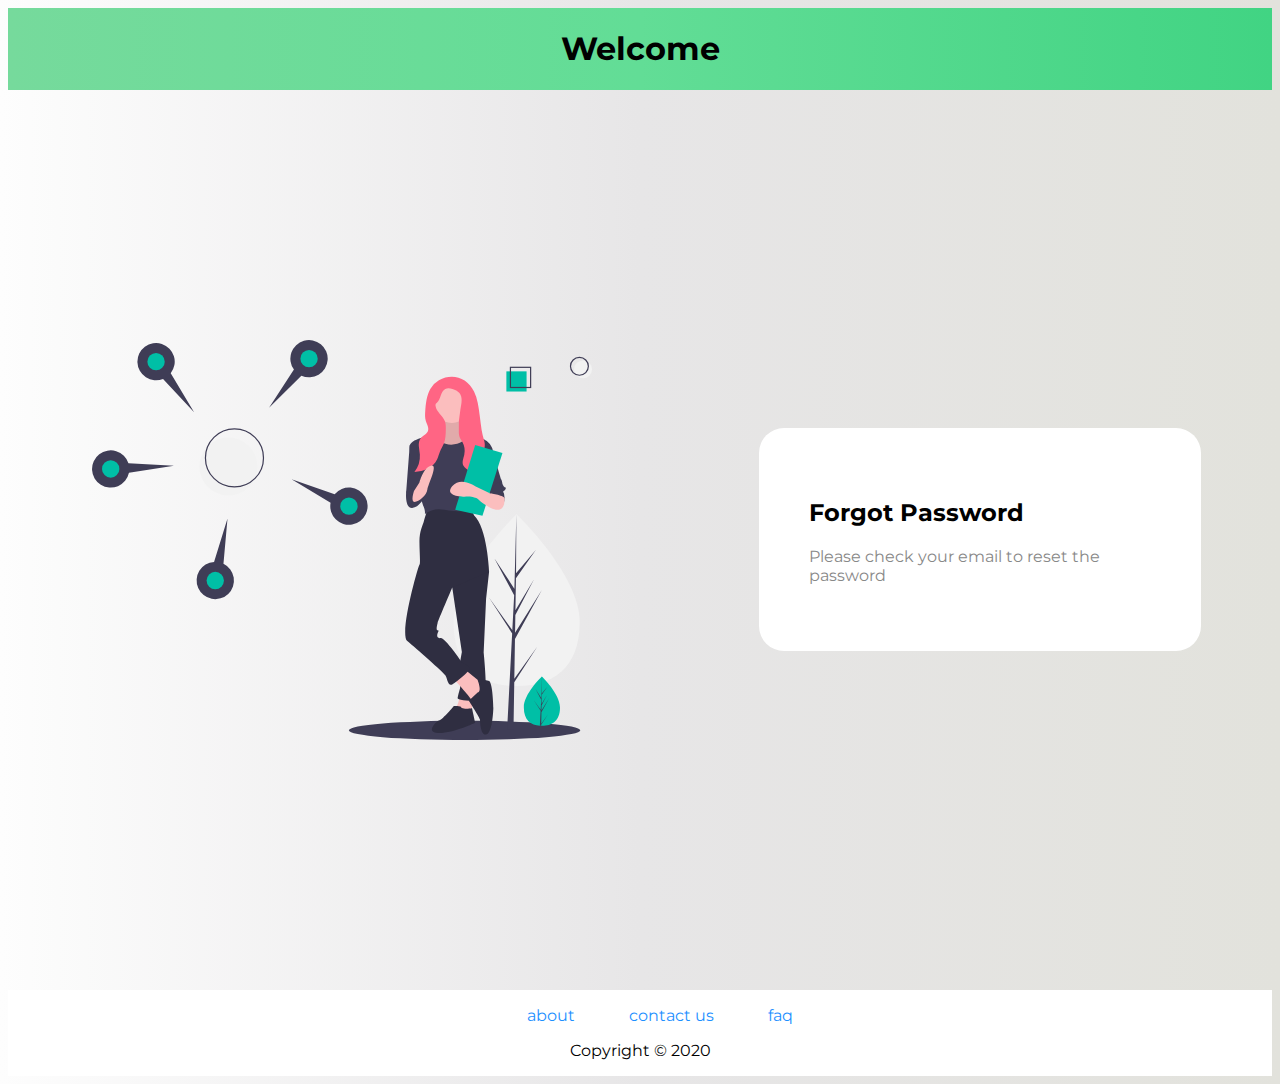
==== youngster_chat/website/static/app.forpsw.emailcom.html @ a08dcf1e "Login and Register" ====
<!DOCTYPE html>
<html>
<head>
    <title>Forgot Password</title>
    <meta name="viewport" content="width=device-width, initial-scale=1">
    <link rel="stylesheet" type="text/css" href="css/style.css">
    <link rel="stylesheet" type="javascript/text" href="js/main.js">
    <link href="https://fonts.googleapis.com/css2?family=Montserrat:wght@300;400;500;600;700;900&display=swap" rel="stylesheet">
</head>
<body>
  <div class="header">
    <h1>Welcome</h1>
  </div>
  <form action="/action_page.php">
    <div class="container">
      <div class="pic">
        <img id="slider"  src="img/analyze.svg">
      </div>
      <div id="signup" class="modal">
        <h2>Forgot Password</h2>
        <p>Please check your email to reset the password</p>
      </div>
    </div>
  </form>
  <script type="text/javascript" src="js/subs.js"></script>
  <footer class="main-footer">
    <div>
      <ul>
        <li><a href="#">about</a></li>
        <li><a href="#">contact us</a></li>
        <li><a href="#">faq</a></li>
      </ul>
      <p style="text-align: center;">Copyright &copy 2020</p>
    </div>
  </footer>
</body>
</html>
---- youngster_chat/website/static/css/style.css ----
body {
  font-family: 'Montserrat', sans-serif;
  background-image: -webkit-gradient(linear, left top, right top, from(#fdfdfd), color-stop(#e7e6e7), to(#e2e2dc));
  background-image: linear-gradient(to right, #fdfdfd, #e7e6e7, #e2e2dc);
}

* {
  -webkit-box-sizing: border-box;
          box-sizing: border-box;
}

.header {
  display: -webkit-box;
  display: -ms-flexbox;
  display: flex;
  -webkit-box-pack: center;
      -ms-flex-pack: center;
          justify-content: center;
  -webkit-box-align: center;
      -ms-flex-align: center;
          align-items: center;
  background-image: -webkit-gradient(linear, left top, right top, from(#76da9c), color-stop(#62dd96), to(#41d483));
  background-image: linear-gradient(to right, #76da9c, #62dd96, #41d483);
  margin: auto;
  min-width: 980px;
}

.header h1 {
  font-weight: 700;
  font-size: xx-large;
  text-align: center;
  color: black;
}

.container {
  width: 100vw;
  height: 100vh;
  display: -ms-grid;
  display: grid;
  -ms-grid-columns: (1fr)[2];
      grid-template-columns: repeat(2, 1fr);
  grid-gap: 7rem;
  padding: 0 2rem;
}

.container p {
  color: #888;
}

.login-container {
  padding: 50px;
  background-color: white;
  -webkit-box-shadow: #888;
          box-shadow: #888;
  border-radius: 25px;
  margin: auto;
  width: 80%;
}

.pic {
  display: -webkit-box;
  display: -ms-flexbox;
  display: flex;
  -webkit-box-pack: end;
      -ms-flex-pack: end;
          justify-content: flex-end;
  -webkit-box-align: center;
      -ms-flex-align: center;
          align-items: center;
}

.pic img {
  width: 500px;
}

.login-content {
  display: -webkit-box;
  display: -ms-flexbox;
  display: flex;
  -webkit-box-pack: start;
      -ms-flex-pack: start;
          justify-content: flex-start;
  -webkit-box-align: center;
      -ms-flex-align: center;
          align-items: center;
  text-align: center;
}

#slider {
  opacity: 1;
  -webkit-transition: opacity 3s;
  transition: opacity 3s;
}

#slider .fadeOut {
  opacity: 0;
  -webkit-transition: 3s;
  transition: 3s;
}

input[type=text], input[type=password] {
  width: 100%;
  padding: 15px;
  margin: 5px 0 22px 0;
  display: inline-block;
  border: none;
  background: #f1f1f1;
  border-radius: 25px;
  font-size: medium;
}

input[type=text]:focus, input[type=password]:focus {
  background-color: #9cf3c7;
  outline: thick;
}

hr {
  border: 1px solid #f1f1f1;
  margin-bottom: 25px;
}

.registerbtn {
  background-color: #4CAF50;
  color: white;
  padding: 16px 20px;
  margin: 8px 0;
  border: none;
  cursor: pointer;
  width: 100%;
  opacity: 0.9;
  border-radius: 25px;
}

.registerbtn:hover {
  opacity: 1;
}

a {
  color: dodgerblue;
}

.control-group {
  margin-bottom: auto;
  margin-top: auto;
  padding: 15px;
  padding-left: 0%;
  padding-bottom: 10px;
}

.gender-radio {
  margin-bottom: auto;
  margin-top: auto;
  padding: 15px;
  padding-left: 0%;
  padding-top: 10px;
}

.signin {
  text-align: center;
}

.dob-controls {
  -webkit-box-align: right;
      -ms-flex-align: right;
          align-items: right;
}

button {
  background-color: #4CAF50;
  color: white;
  padding: 16px 20px;
  margin: 8px 0;
  border: none;
  cursor: pointer;
  width: 100%;
  border-radius: 25px;
  font-size: medium;
}

button:hover {
  opacity: 0.8;
}

.cancelbtn {
  width: auto;
  padding: 16px 20px;
  background-color: #f44336;
}

.cancelbtn-fp {
  width: 100%;
  padding: 16px 20px;
  background-color: #f44336;
}

.imgcontainer {
  text-align: center;
  margin: 100px 0 100px 0;
}

.signup-container {
  background-color: white;
  border-radius: 25px;
  width: 100%;
}

span.psw {
  float: right;
  padding-top: 25px;
}

.modal {
  padding: 50px;
  background-color: white;
  -webkit-box-shadow: #888;
          box-shadow: #888;
  border-radius: 25px;
  margin: auto;
  width: 80%;
}

.modal-content {
  display: -webkit-box;
  display: -ms-flexbox;
  display: flex;
  -webkit-box-pack: center;
      -ms-flex-pack: center;
          justify-content: center;
  -webkit-box-align: center;
      -ms-flex-align: center;
          align-items: center;
  margin-left: 200px;
  background-color: #fefefe;
  border: 1px solid #888;
  width: 50%;
  -ms-flex-item-align: center;
      align-self: center;
}

.close {
  position: absolute;
  right: 25px;
  top: 0px;
  color: #000;
  font-size: 35px;
  font-weight: bold;
}

.close:hover, .close:focus {
  color: #38d39f;
  cursor: pointer;
}

.main-footer {
  display: -webkit-box;
  display: -ms-flexbox;
  display: flex;
  -webkit-box-pack: center;
      -ms-flex-pack: center;
          justify-content: center;
  -webkit-box-align: center;
      -ms-flex-align: center;
          align-items: center;
  background-color: white;
}

.main-footer ul li {
  display: -webkit-inline-box;
  display: -ms-inline-flexbox;
  display: inline-flex;
  padding-left: 25px;
  padding-right: 25px;
  list-style: none;
}

.main-footer a {
  text-decoration: none;
}

.animate {
  -webkit-animation: animatezoom 0.6s;
  animation: animatezoom 0.6s;
}

@-webkit-keyframes animatezoom {
  from {
    -webkit-transform: scale(0);
  }
  to {
    -webkit-transform: scale(1);
  }
}

@keyframes animatezoom {
  from {
    -webkit-transform: scale(0);
            transform: scale(0);
  }
  to {
    -webkit-transform: scale(1);
            transform: scale(1);
  }
}

@media screen and (max-width: 300px) {
  span.psw {
    display: block;
    float: none;
  }
  .cancelbtn {
    width: 100%;
  }
}
/*# sourceMappingURL=style.css.map */
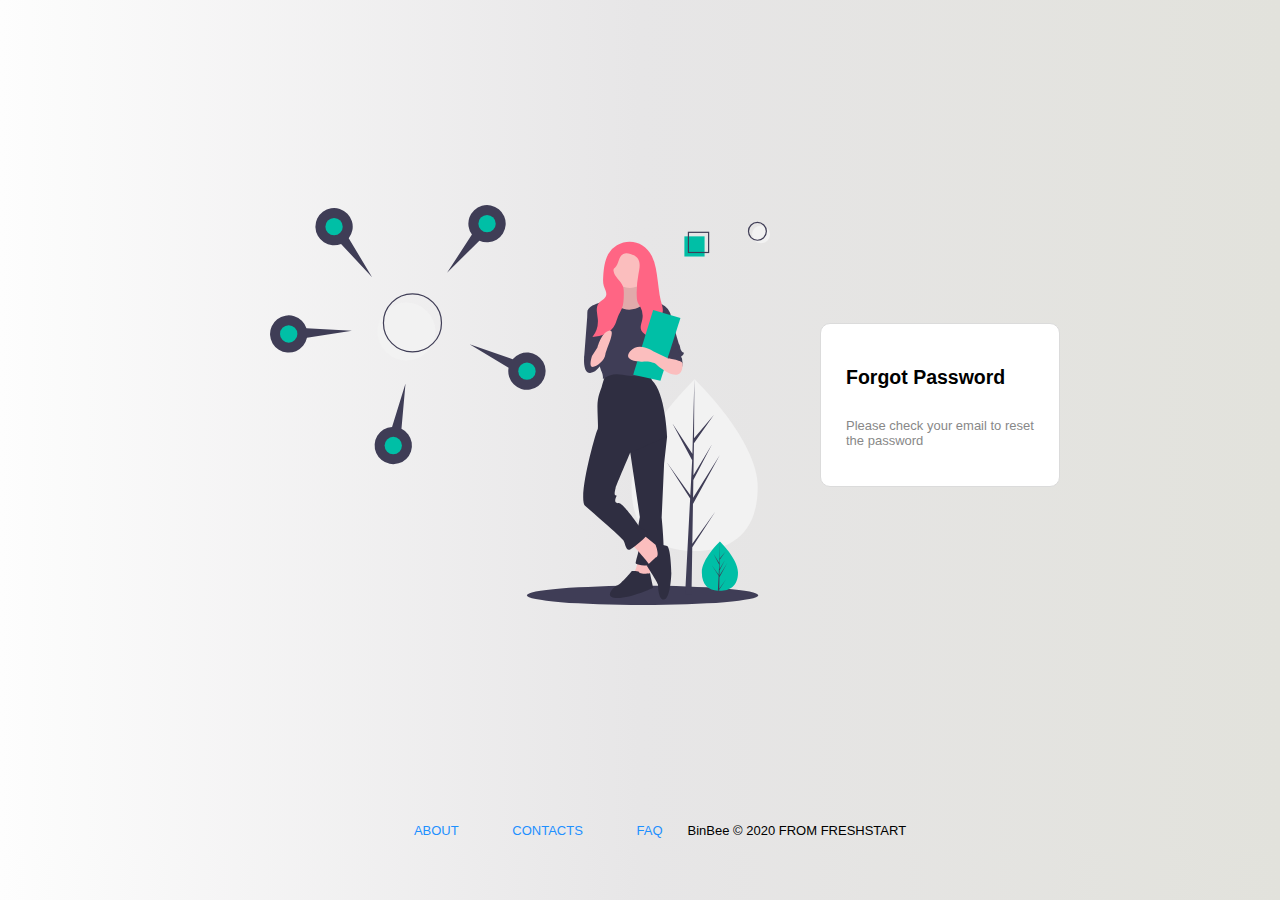
==== commit 7f3092d3: "Login and Register" ====
--- a/youngster_chat/website/static/app.forpsw.emailcom.html
+++ b/youngster_chat/website/static/app.forpsw.emailcom.html
@@ -5,7 +5,6 @@
     <meta name="viewport" content="width=device-width, initial-scale=1">
     <link rel="stylesheet" type="text/css" href="css/style.css">
     <link rel="stylesheet" type="javascript/text" href="js/main.js">
-    <link href="https://fonts.googleapis.com/css2?family=Montserrat:wght@300;400;500;600;700;900&display=swap" rel="stylesheet">
 </head>
 <body>
   <div class="header">
@@ -24,14 +23,12 @@
   </form>
   <script type="text/javascript" src="js/subs.js"></script>
   <footer class="main-footer">
-    <div>
-      <ul>
-        <li><a href="#">about</a></li>
-        <li><a href="#">contact us</a></li>
-        <li><a href="#">faq</a></li>
-      </ul>
-      <p style="text-align: center;">Copyright &copy 2020</p>
-    </div>
+    <ul>
+      <li style="padding-left: 0px;"><a href="#">ABOUT</a></li>
+      <li><a href="#">CONTACTS</a></li>
+      <li><a href="#">FAQ</a></li>
+    </ul>
+    <p style="text-align: center;">BinBee &copy 2020 FROM FRESHSTART</p>
   </footer>
 </body>
 </html>
--- a/youngster_chat/website/static/css/style.css
+++ b/youngster_chat/website/static/css/style.css
@@ -1,7 +1,8 @@
 body {
-  font-family: 'Montserrat', sans-serif;
   background-image: -webkit-gradient(linear, left top, right top, from(#fdfdfd), color-stop(#e7e6e7), to(#e2e2dc));
   background-image: linear-gradient(to right, #fdfdfd, #e7e6e7, #e2e2dc);
+  margin: auto;
+  font-size: small;
 }
 
 * {
@@ -9,10 +10,12 @@
           box-sizing: border-box;
 }
 
+html, body, h1, h2, h3, h4, h5 {
+  font-family: Roboto, "Segoe UI", "San Francisco", "Open Sans", Verdana, Geneva, sans-serif;
+}
+
 .header {
-  display: -webkit-box;
-  display: -ms-flexbox;
-  display: flex;
+  display: none;
   -webkit-box-pack: center;
       -ms-flex-pack: center;
           justify-content: center;
@@ -22,7 +25,7 @@
   background-image: -webkit-gradient(linear, left top, right top, from(#76da9c), color-stop(#62dd96), to(#41d483));
   background-image: linear-gradient(to right, #76da9c, #62dd96, #41d483);
   margin: auto;
-  min-width: 980px;
+  height: 100px;
 }
 
 .header h1 {
@@ -34,27 +37,44 @@
 
 .container {
   width: 100vw;
-  height: 100vh;
+  height: 90vh;
+  display: -webkit-box;
+  display: -ms-flexbox;
+  display: flex;
+  -webkit-box-orient: horizontal;
+  -webkit-box-direction: normal;
+      -ms-flex-direction: row;
+          flex-direction: row;
+}
+
+.container p {
+  color: #888;
+}
+
+.login-container {
   display: -ms-grid;
   display: grid;
-  -ms-grid-columns: (1fr)[2];
-      grid-template-columns: repeat(2, 1fr);
-  grid-gap: 7rem;
-  padding: 0 2rem;
-}
-
-.container p {
-  color: #888;
-}
-
-.login-container {
   padding: 50px;
   background-color: white;
   -webkit-box-shadow: #888;
           box-shadow: #888;
-  border-radius: 25px;
-  margin: auto;
-  width: 80%;
+  border-radius: 5px;
+  margin: auto;
+  width: 35%;
+}
+
+.modal {
+  display: -ms-grid;
+  display: grid;
+  padding: 25px;
+  background-color: white;
+  -webkit-box-shadow: #888;
+          box-shadow: #888;
+  border: 1px solid rgba(var(--b6a, 219, 219, 219), 1);
+  border-radius: 10px;
+  margin: auto;
+  width: 25%;
+  margin-right: 220px;
 }
 
 .pic {
@@ -67,23 +87,13 @@
   -webkit-box-align: center;
       -ms-flex-align: center;
           align-items: center;
+  margin: auto;
+  margin-left: 220px;
+  padding: 50px;
 }
 
 .pic img {
   width: 500px;
-}
-
-.login-content {
-  display: -webkit-box;
-  display: -ms-flexbox;
-  display: flex;
-  -webkit-box-pack: start;
-      -ms-flex-pack: start;
-          justify-content: flex-start;
-  -webkit-box-align: center;
-      -ms-flex-align: center;
-          align-items: center;
-  text-align: center;
 }
 
 #slider {
@@ -100,13 +110,14 @@
 
 input[type=text], input[type=password] {
   width: 100%;
+  height: 35px;
   padding: 15px;
-  margin: 5px 0 22px 0;
+  margin: 5px 0 5px 0;
   display: inline-block;
-  border: none;
+  border: 1px solid rgba(var(--b6a, 219, 219, 219), 1);
   background: #f1f1f1;
-  border-radius: 25px;
-  font-size: medium;
+  border-radius: 10px;
+  font-size: small;
 }
 
 input[type=text]:focus, input[type=password]:focus {
@@ -122,13 +133,13 @@
 .registerbtn {
   background-color: #4CAF50;
   color: white;
-  padding: 16px 20px;
   margin: 8px 0;
   border: none;
   cursor: pointer;
   width: 100%;
+  height: 35px;
   opacity: 0.9;
-  border-radius: 25px;
+  border-radius: 10px;
 }
 
 .registerbtn:hover {
@@ -168,12 +179,12 @@
 button {
   background-color: #4CAF50;
   color: white;
-  padding: 16px 20px;
   margin: 8px 0;
   border: none;
   cursor: pointer;
   width: 100%;
-  border-radius: 25px;
+  height: 35px;
+  border-radius: 10px;
   font-size: medium;
 }
 
@@ -183,13 +194,11 @@
 
 .cancelbtn {
   width: auto;
-  padding: 16px 20px;
   background-color: #f44336;
 }
 
 .cancelbtn-fp {
   width: 100%;
-  padding: 16px 20px;
   background-color: #f44336;
 }
 
@@ -206,17 +215,7 @@
 
 span.psw {
   float: right;
-  padding-top: 25px;
-}
-
-.modal {
-  padding: 50px;
-  background-color: white;
-  -webkit-box-shadow: #888;
-          box-shadow: #888;
-  border-radius: 25px;
-  margin: auto;
-  width: 80%;
+  padding-top: 16px;
 }
 
 .modal-content {
@@ -261,13 +260,14 @@
   -webkit-box-align: center;
       -ms-flex-align: center;
           align-items: center;
-  background-color: white;
+  padding-left: 0em;
 }
 
 .main-footer ul li {
   display: -webkit-inline-box;
   display: -ms-inline-flexbox;
   display: inline-flex;
+  margin-left: 0em;
   padding-left: 25px;
   padding-right: 25px;
   list-style: none;
@@ -311,4 +311,10 @@
     width: 100%;
   }
 }
+
+@media (max-width: 1199.98px) {
+  .pic {
+    display: none;
+  }
+}
 /*# sourceMappingURL=style.css.map */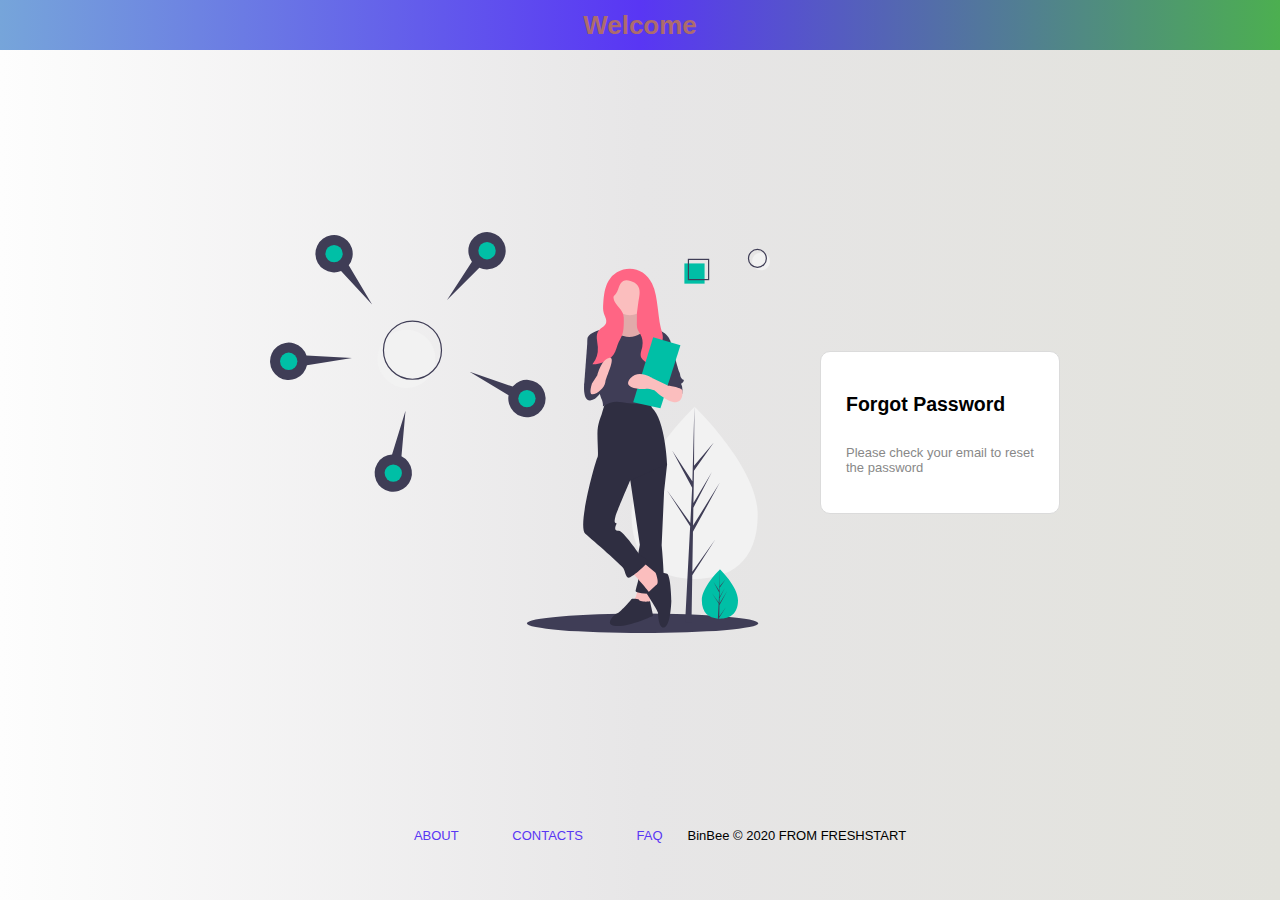
==== commit 4bab656b: "Login and Register" ====
--- a/youngster_chat/website/static/app.forpsw.emailcom.html
+++ b/youngster_chat/website/static/app.forpsw.emailcom.html
@@ -11,7 +11,7 @@
     <h1>Welcome</h1>
   </div>
   <form action="/action_page.php">
-    <div class="container">
+    <div class="login-container">
       <div class="pic">
         <img id="slider"  src="img/analyze.svg">
       </div>
--- a/youngster_chat/website/static/css/style.css
+++ b/youngster_chat/website/static/css/style.css
@@ -15,29 +15,30 @@
 }
 
 .header {
-  display: none;
+  display: -webkit-box;
+  display: -ms-flexbox;
+  display: flex;
   -webkit-box-pack: center;
       -ms-flex-pack: center;
           justify-content: center;
   -webkit-box-align: center;
       -ms-flex-align: center;
           align-items: center;
-  background-image: -webkit-gradient(linear, left top, right top, from(#76da9c), color-stop(#62dd96), to(#41d483));
-  background-image: linear-gradient(to right, #76da9c, #62dd96, #41d483);
+  background-image: -webkit-gradient(linear, left top, right top, from(#76a5da), color-stop(#5936f4), to(#4caf50));
+  background-image: linear-gradient(to right, #76a5da, #5936f4, #4caf50);
   margin: auto;
-  height: 100px;
+  height: 50px;
 }
 
 .header h1 {
   font-weight: 700;
-  font-size: xx-large;
   text-align: center;
-  color: black;
-}
-
-.container {
+  color: #ad6c6c;
+}
+
+.signup-container {
   width: 100vw;
-  height: 90vh;
+  height: 100vh;
   display: -webkit-box;
   display: -ms-flexbox;
   display: flex;
@@ -45,22 +46,28 @@
   -webkit-box-direction: normal;
       -ms-flex-direction: row;
           flex-direction: row;
-}
-
-.container p {
+  overflow: auto;
+}
+
+.signup-container p {
   color: #888;
 }
 
 .login-container {
-  display: -ms-grid;
-  display: grid;
-  padding: 50px;
-  background-color: white;
-  -webkit-box-shadow: #888;
-          box-shadow: #888;
-  border-radius: 5px;
-  margin: auto;
-  width: 35%;
+  width: 100vw;
+  height: 85vh;
+  display: -webkit-box;
+  display: -ms-flexbox;
+  display: flex;
+  -webkit-box-orient: horizontal;
+  -webkit-box-direction: normal;
+      -ms-flex-direction: row;
+          flex-direction: row;
+  overflow: auto;
+}
+
+.login-container p {
+  color: #888;
 }
 
 .modal {
@@ -77,6 +84,13 @@
   margin-right: 220px;
 }
 
+.locked {
+  height: 100px;
+  width: 100px;
+  margin-left: auto;
+  margin-right: auto;
+}
+
 .pic {
   display: -webkit-box;
   display: -ms-flexbox;
@@ -94,6 +108,98 @@
 
 .pic img {
   width: 500px;
+}
+
+.ormain {
+  display: -webkit-box;
+  display: -ms-flexbox;
+  display: flex;
+  -webkit-box-orient: horizontal;
+  -webkit-box-direction: normal;
+      -ms-flex-direction: row;
+          flex-direction: row;
+  -webkit-box-align: stretch;
+      -ms-flex-align: stretch;
+          align-items: stretch;
+  border: 0 solid #000;
+  -webkit-box-sizing: border-box;
+          box-sizing: border-box;
+  -ms-flex-negative: 0;
+      flex-shrink: 0;
+  position: relative;
+  padding-top: 20px;
+  padding-bottom: 20px;
+}
+
+.ormain .ordiv1 {
+  -webkit-box-flex: 1;
+      -ms-flex-positive: 1;
+          flex-grow: 1;
+  -ms-flex-negative: 1;
+      flex-shrink: 1;
+  background-color: rgba(var(--b38, 219, 219, 219), 1);
+  height: 2px;
+  position: relative;
+  top: .45em;
+}
+
+.ormain .ordiv2 {
+  color: rgba(var(--f52, 142, 142, 142), 1);
+  -webkit-box-flex: 0;
+      -ms-flex-positive: 0;
+          flex-grow: 0;
+  -ms-flex-negative: 0;
+      flex-shrink: 0;
+  font-size: 13px;
+  font-weight: 600;
+  line-height: 15px;
+  margin: 0 18px;
+  -webkit-box-orient: vertical;
+  -webkit-box-direction: normal;
+      -ms-flex-direction: column;
+          flex-direction: column;
+  text-transform: uppercase;
+}
+
+.btlogin {
+  font-size: 13px;
+  font-weight: 600;
+  margin: 0 95px;
+  padding-top: 20px;
+  text-transform: capitalize;
+}
+
+.btlogin a {
+  color: rgba(var(--f52, 142, 142, 142), 1);
+  text-decoration: none;
+}
+
+.storelink {
+  display: -webkit-box;
+  display: -ms-flexbox;
+  display: flex;
+  -webkit-box-orient: horizontal;
+  -webkit-box-direction: normal;
+      -ms-flex-direction: row;
+          flex-direction: row;
+  -webkit-box-pack: center;
+      -ms-flex-pack: center;
+          justify-content: center;
+  margin: 10px 0 10px 0;
+}
+
+.storelink .storelink-apl {
+  padding: 5px;
+  height: 43px;
+  width: 121px;
+  vertical-align: baseline;
+}
+
+.storelink .storelink-ggl {
+  padding: 5px;
+  height: 43px;
+  width: 121px;
+  vertical-align: baseline;
 }
 
 #slider {
@@ -148,6 +254,7 @@
 
 a {
   color: dodgerblue;
+  color: #5936f4;
 }
 
 .control-group {
@@ -168,6 +275,7 @@
 
 .signin {
   text-align: center;
+  margin: 0em;
 }
 
 .dob-controls {
@@ -192,25 +300,19 @@
   opacity: 0.8;
 }
 
-.cancelbtn {
+.sighupBtnLogin {
   width: auto;
-  background-color: #f44336;
-}
-
-.cancelbtn-fp {
+  background-color: #4CAF50;
+}
+
+.sighupBtnForpwd {
   width: 100%;
-  background-color: #f44336;
+  background-color: #5936f4;
 }
 
 .imgcontainer {
   text-align: center;
   margin: 100px 0 100px 0;
-}
-
-.signup-container {
-  background-color: white;
-  border-radius: 25px;
-  width: 100%;
 }
 
 span.psw {
